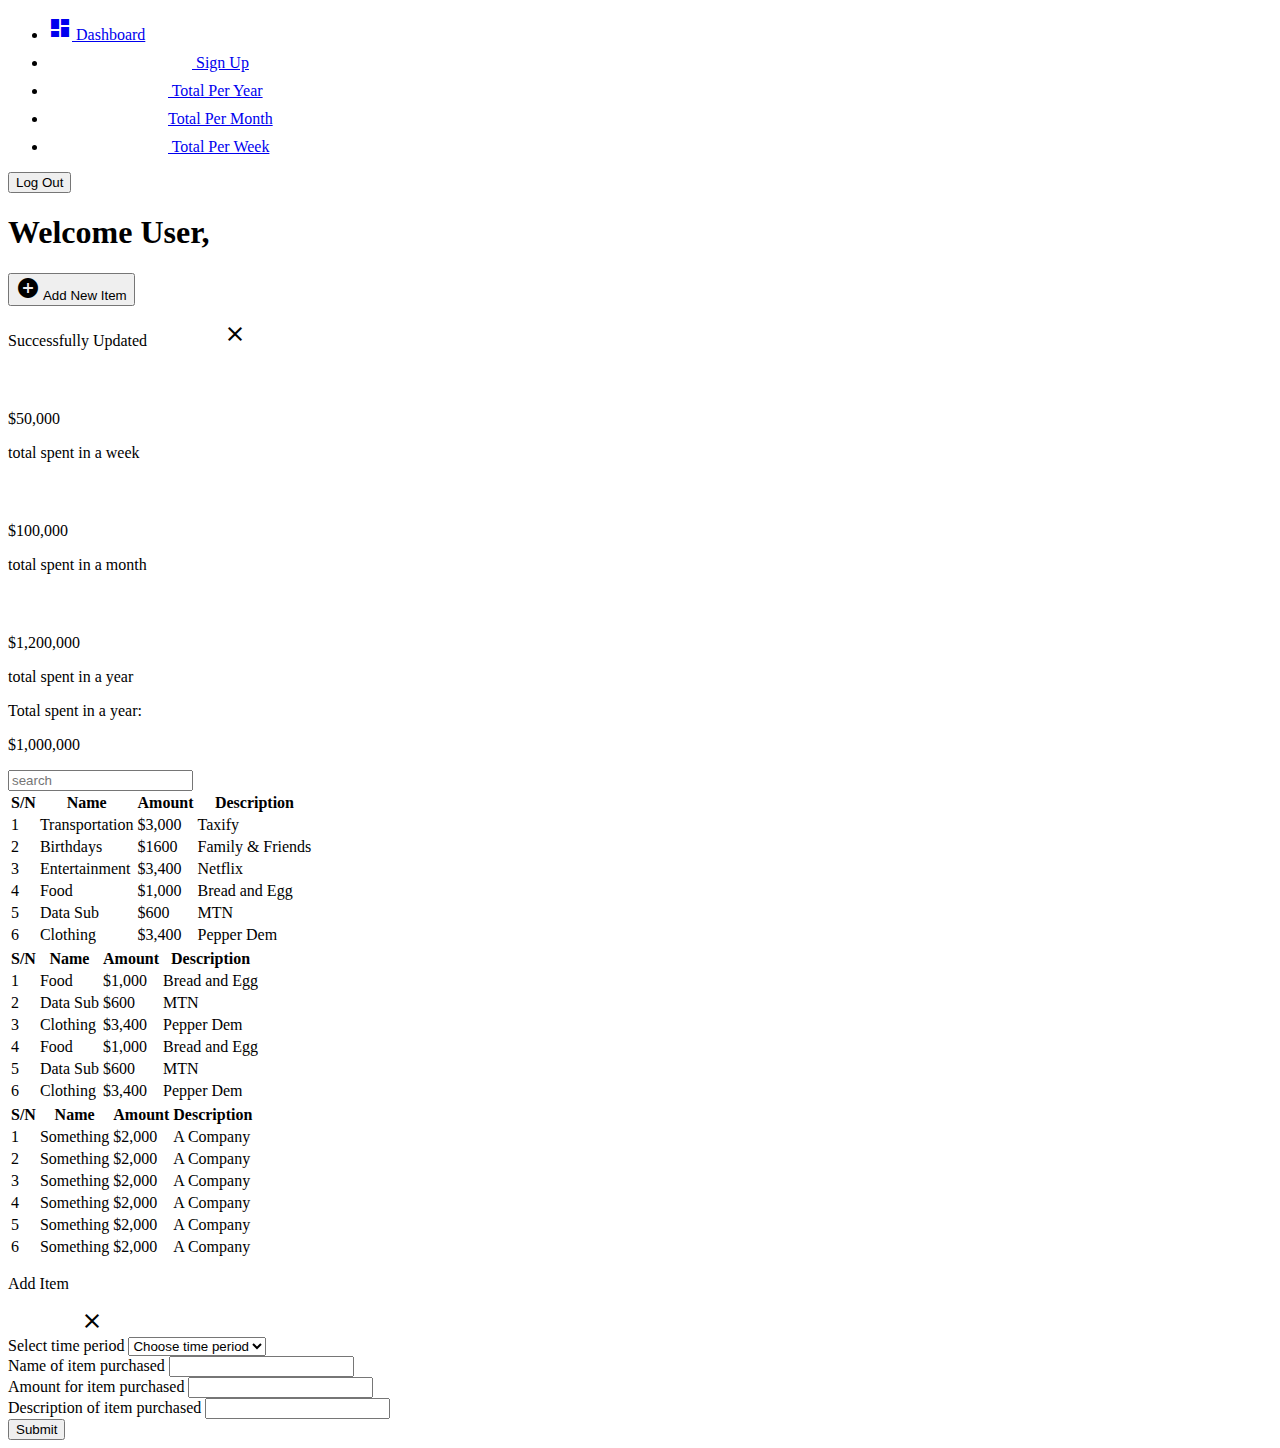
==== index.html @ 61dafeaa "Update index.html" ====
<!DOCTYPE html>
<html lang="en">
  <head>
    <meta charset="UTF-8" />
    <meta name="viewport" content="width=device-width, initial-scale=1.0" />
    <meta http-equiv="X-UA-Compatible" content="ie=edge" />
    <link
      href="https://fonts.googleapis.com/icon?family=Material+Icons"
      rel="stylesheet"
    />
    <link rel="stylesheet" href="add_item.css" />
    <link rel="stylesheet" href="dashboard.css" />
    <link rel="stylesheet" href="table.css" />
    <title>User Dashboard</title>
  </head>
  <body>
    <div class="content_container">
      <main>
        <!--Dashboard Sidenav-->
        <div class="side_bar">
          <ul class="side_nav">
            <li>
              <a href="#dashboard"> <i class="material-icons">dashboard</i> Dashboard</a>
            </li>
           <li>
              <a href="sign up.html"> <i class="material-icons">signup</i> Sign Up</a>
            </li>

            <li>
              <a href="#table_year">
                <i class="material-icons">money</i> Total Per Year</a
              >
            </li>

            <li>
              <a href="#table_month">
                <i class="material-icons">money</i>Total Per Month
              </a>
            </li>

            <li>
              <a href="#table_week">
                <i class="material-icons">money</i> Total Per Week</a
              >
            </li>
          </ul>

          <button class="btn sidebar_btn">Log Out</button>
        </div>

        <!--dashboard main content-->
        <section class="dashboard">
          <header>
            <div class="header_nav">
              <h1>Welcome User,</h1>
              <button class="btn">
                <i class="material-icons">add_circle</i> Add New Item
              </button>
            </div>
          </header>

          <p class="response">Successfully Updated <i class="material-icons">ic_clear</i></p>

          <div class="dashboard_cards">
            <div class="square_cards">
              <div class="card_square card_left">
                <i class="material-icons">money</i>
                <p class="amount">$50,000</p>
                <p>total spent in a week</p>
              </div>
              <div class="card_square card_right">
                <i class="material-icons">money</i>
                <p class="amount">$100,000</p>
                <p>total spent in a month</p>
              </div>
            </div>

            <div class="card_rect">
              <i class="material-icons">money</i>
              <p class="amount">$1,200,000</p>
              <p>total spent in a year</p>
            </div>
          </div>

          <div class="table">
            <div class="user_details">
              <p>Total spent in a year:</p>
              <p class="amount">$1,000,000</p>
            </div>

            <input type="text" class="search_box" placeholder="search" />
            <!--YEARLY EXPENDITURE-->
            <table class="user_data" id="year">
              <thead>
                <tr>
                  <th>S/N</th>
                  <th>Name</th>
                  <th>Amount</th>
                  <th>Description</th>
                </tr>
              </thead>

              <tbody>
                <tr>
                  <td>1</td>
                  <td>Transportation</td>
                  <td>$3,000</td>
                  <td>Taxify</td>
                </tr>

                <tr>
                  <td>2</td>
                  <td>Birthdays</td>
                  <td>$1600</td>
                  <td>Family & Friends </td>
                </tr>

                <tr>
                  <td>3</td>
                  <td>Entertainment</td>
                  <td>$3,400</td>
                  <td>Netflix</td>
                </tr>

                <tr>
                  <td>4</td>
                  <td>Food</td>
                  <td>$1,000</td>
                  <td>Bread and Egg</td>
                </tr>

                <tr>
                  <td>5</td>
                  <td>Data Sub</td>
                  <td>$600</td>
                  <td>MTN</td>
                </tr>

                <tr>
                  <td>6</td>
                  <td>Clothing</td>
                  <td>$3,400</td>
                  <td>Pepper Dem</td>
                </tr>
              </tbody>
            </table>
            <!--MONTHLY EXPENDITURE-->
            <table class="user_data" id="year">
              <thead>
                <tr>
                  <th>S/N</th>
                  <th>Name</th>
                  <th>Amount</th>
                  <th>Description</th>
                </tr>
              </thead>

              <tbody>
                <tr>
                  <td>1</td>
                  <td>Food</td>
                  <td>$1,000</td>
                  <td>Bread and Egg</td>
                </tr>

                <tr>
                  <td>2</td>
                  <td>Data Sub</td>
                  <td>$600</td>
                  <td>MTN</td>
                </tr>

                <tr>
                  <td>3</td>
                  <td>Clothing</td>
                  <td>$3,400</td>
                  <td>Pepper Dem</td>
                </tr>

                <tr>
                  <td>4</td>
                  <td>Food</td>
                  <td>$1,000</td>
                  <td>Bread and Egg</td>
                </tr>

                <tr>
                  <td>5</td>
                  <td>Data Sub</td>
                  <td>$600</td>
                  <td>MTN</td>
                </tr>

                <tr>
                  <td>6</td>
                  <td>Clothing</td>
                  <td>$3,400</td>
                  <td>Pepper Dem</td>
                </tr>
              </tbody>
            </table>

            <!--WEEKLY EXPENDITURE-->
            <table class="user_data" id="week">
              <thead>
                <tr>
                  <th>S/N</th>
                  <th>Name</th>
                  <th>Amount</th>
                  <th>Description</th>
                </tr>
              </thead>

              <tbody>
                <tr>
                  <td>1</td>
                  <td>Something</td>
                  <td>$2,000</td>
                  <td>A Company</td>
                </tr>
                <tr>
                  <td>2</td>
                  <td>Something</td>
                  <td>$2,000</td>
                  <td>A Company</td>
                </tr>
                <tr>
                  <td>3</td>
                  <td>Something</td>
                  <td>$2,000</td>
                  <td>A Company</td>
                </tr>
                <tr>
                  <td>4</td>
                  <td>Something</td>
                  <td>$2,000</td>
                  <td>A Company</td>
                </tr>
                <tr>
                  <td>5</td>
                  <td>Something</td>
                  <td>$2,000</td>
                  <td>A Company</td>
                </tr>
                <tr>
                  <td>6</td>
                  <td>Something</td>
                  <td>$2,000</td>
                  <td>A Company</td>
                </tr>
              </tbody>
            </table>
          </div>
        </section>
      </main>
    </div>

    <!--MODAL FORM-->
    <div class="modal">
      <form action="" class="modal_content">
        <header>
          <p>Add Item</p>
          <i class="material-icons close">ic_clear</i>
        </header>

        <div class="form_container">
          <div class="form_row">
            <label for="time">Select time period</label>
            <select id="time">
              <option value="Choose time period">Choose time period</option>
              <option value="January 2019">January 2019</option>
              <option value="February 2019">February 2019</option>
              <option value="March 2019">March 2019</option>
              <option value="April 2019">April 2019</option>
            </select>
          </div>

          <div class="form_row">
            <label for="">Name of item purchased</label>
            <input type="text" placeholder="" id="" />
          </div>

          <div class="form_row">
            <label for="">Amount for item purchased</label>
            <input type="text" placeholder="" id="" />
          </div>

          <div class="form_row">
            <label for="">Description of item purchased</label>
            <input type="text" placeholder="" id="" />
          </div>

          <button>Submit</button>
        </div>
      </form>
    </div>


    <script src="dashboard.js"></script>
  </body>
</html>
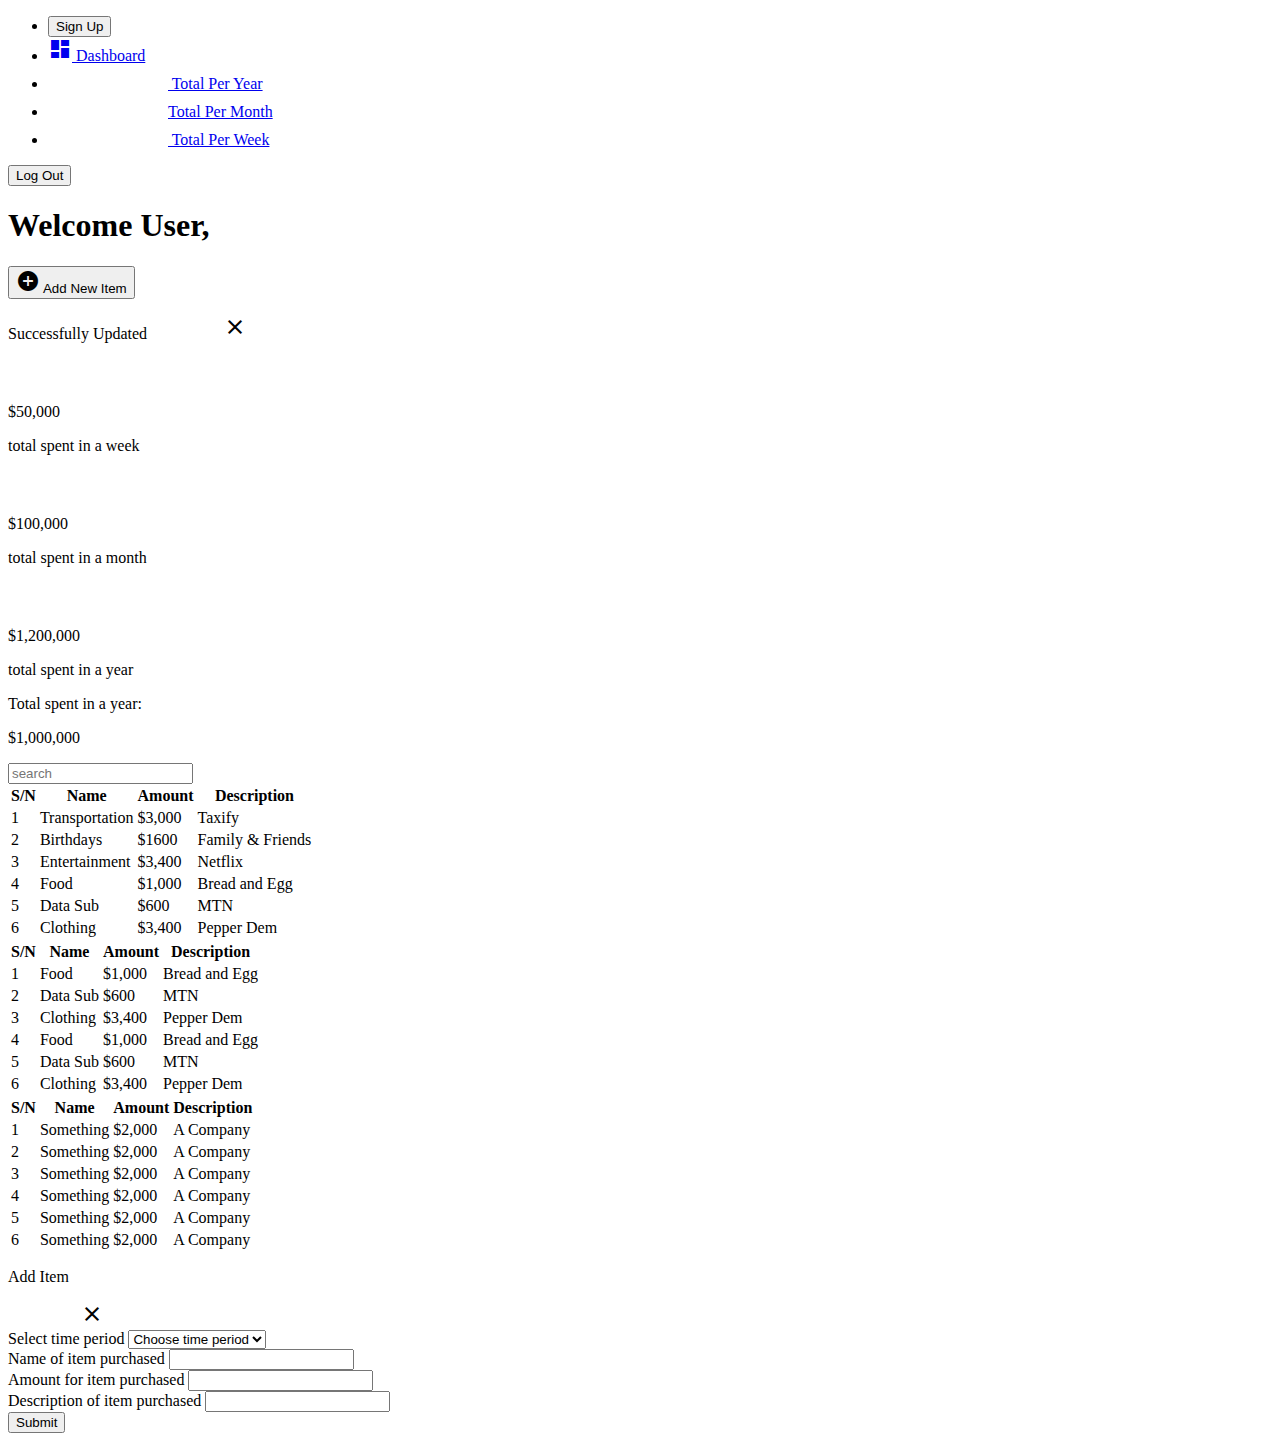
==== commit 2a6076b2: "Update index.html" ====
--- a/index.html
+++ b/index.html
@@ -19,13 +19,17 @@
         <!--Dashboard Sidenav-->
         <div class="side_bar">
           <ul class="side_nav">
+      
+            <li>
+              <button class="btn sidebar_btn">Sign Up
+              <a href="signup.html"
+              </button>
+           </li>
+
             <li>
               <a href="#dashboard"> <i class="material-icons">dashboard</i> Dashboard</a>
             </li>
-           <li>
-              <a href="sign up.html"> <i class="material-icons">signup</i> Sign Up</a>
-            </li>
-
+           
             <li>
               <a href="#table_year">
                 <i class="material-icons">money</i> Total Per Year</a
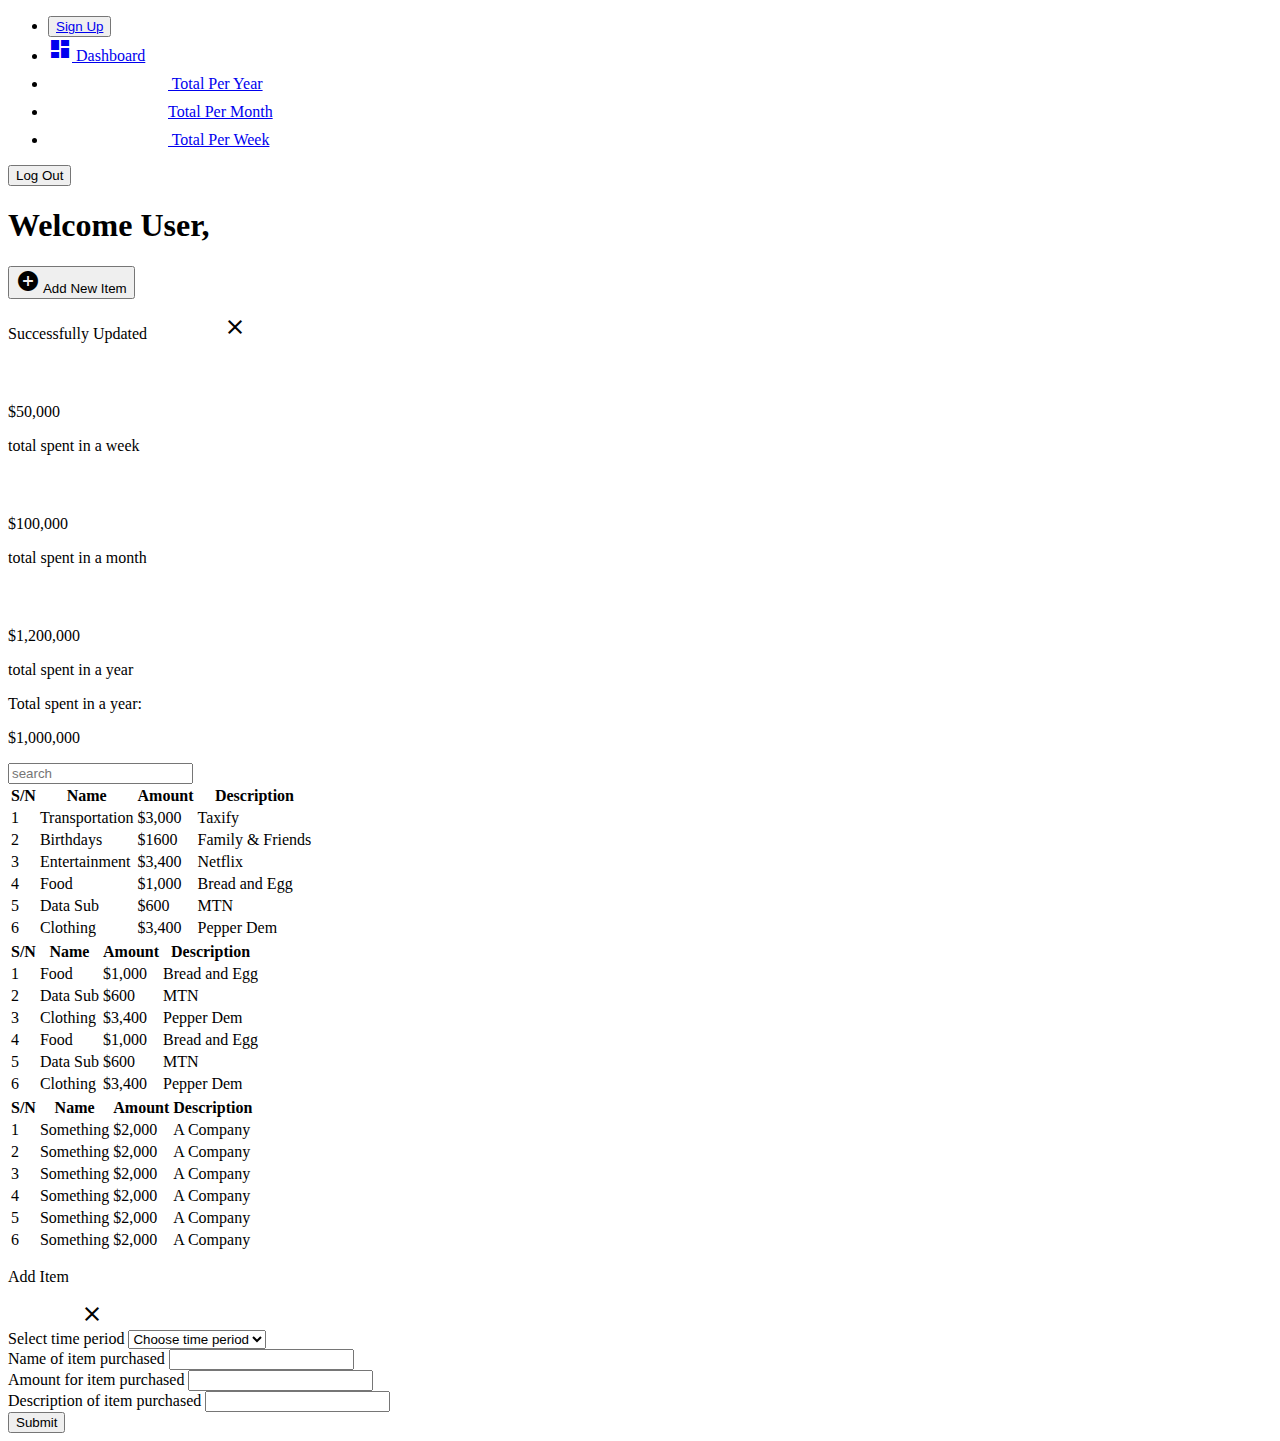
==== commit 263b5c2a: "Update index.html" ====
--- a/index.html
+++ b/index.html
@@ -21,8 +21,7 @@
           <ul class="side_nav">
       
             <li>
-              <button class="btn sidebar_btn">Sign Up
-              <a href="signup.html"
+              <button class="btn sidebar_btn"> <a href="signup.html">Sign Up
               </button>
            </li>
 
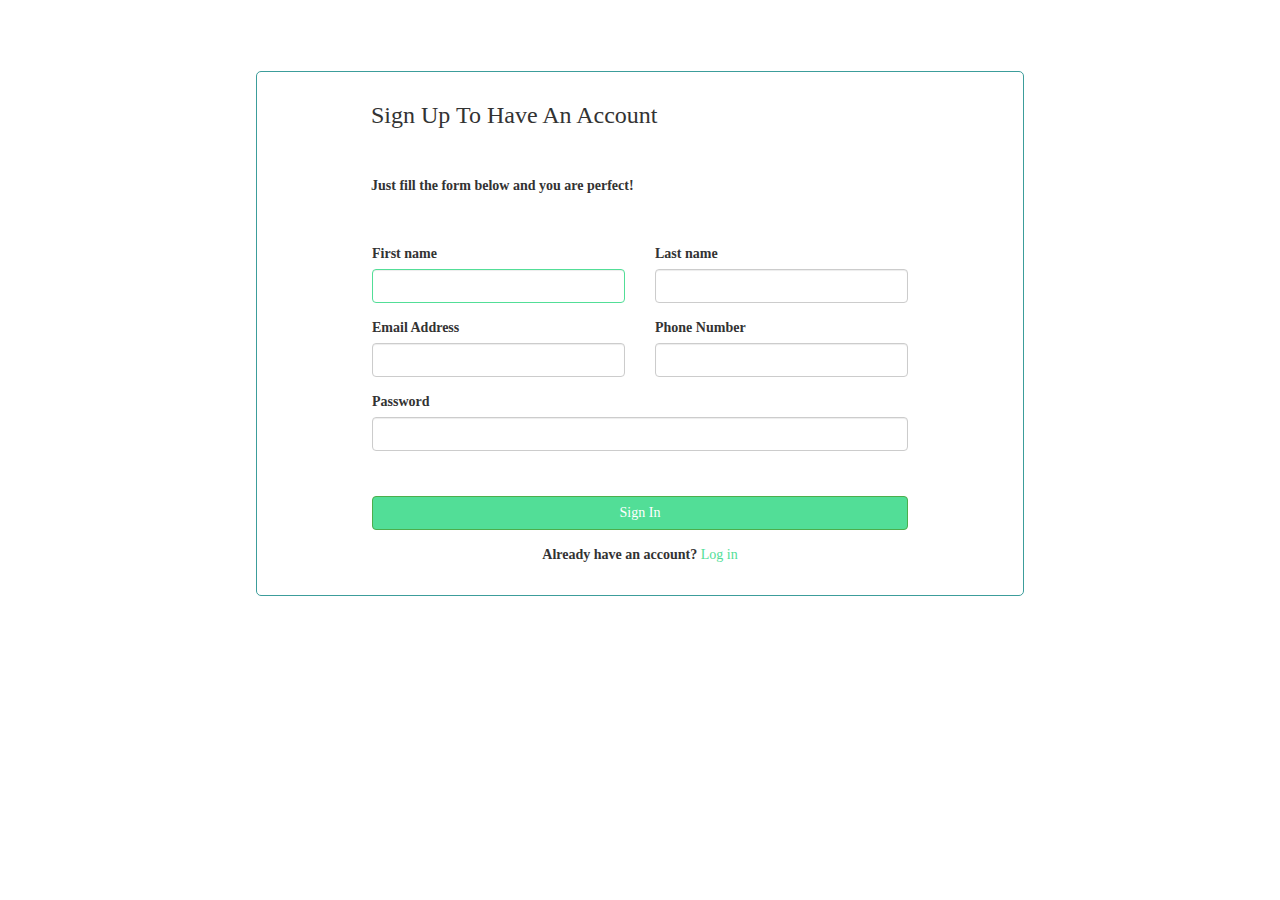
==== commit 082af232: "Rename signup.html to index.html" ====
--- a/index.html
+++ b/index.html
@@ -1,304 +1,65 @@
 <!DOCTYPE html>
-<html lang="en">
+<html>
   <head>
-    <meta charset="UTF-8" />
-    <meta name="viewport" content="width=device-width, initial-scale=1.0" />
-    <meta http-equiv="X-UA-Compatible" content="ie=edge" />
-    <link
-      href="https://fonts.googleapis.com/icon?family=Material+Icons"
-      rel="stylesheet"
-    />
-    <link rel="stylesheet" href="add_item.css" />
-    <link rel="stylesheet" href="dashboard.css" />
-    <link rel="stylesheet" href="table.css" />
-    <title>User Dashboard</title>
+    <meta charset="utf-8">
+    <meta name="viewport" content="width=device-width, initial-scale=1.0">
+
+    <title>Sign up - </title>
+    <!--fontawesome-->
+    <link rel="stylesheet" href="https://use.fontawesome.com/releases/v5.7.2/css/all.css" integrity="sha384-fnmOCqbTlWIlj8LyTjo7mOUStjsKC4pOpQbqyi7RrhN7udi9RwhKkMHpvLbHG9Sr" crossorigin="anonymous">
+    <!-- bootstrap css -->
+    <link rel="stylesheet" href="https://stackpath.bootstrapcdn.com/bootstrap/3.4.1/css/bootstrap.min.css" integrity="sha384-HSMxcRTRxnN+Bdg0JdbxYKrThecOKuH5zCYotlSAcp1+c8xmyTe9GYg1l9a69psu" crossorigin="anonymous">
+    <!--google-font-->
+    <link href="https://fonts.googleapis.com/css?family=Open+Sans" rel="stylesheet">
+    <!--custom-css-->
+    <link rel="stylesheet" href="signup.css">
   </head>
   <body>
-    <div class="content_container">
-      <main>
-        <!--Dashboard Sidenav-->
-        <div class="side_bar">
-          <ul class="side_nav">
-      
-            <li>
-              <button class="btn sidebar_btn"> <a href="signup.html">Sign Up
-              </button>
-           </li>
-
-            <li>
-              <a href="#dashboard"> <i class="material-icons">dashboard</i> Dashboard</a>
-            </li>
-           
-            <li>
-              <a href="#table_year">
-                <i class="material-icons">money</i> Total Per Year</a
-              >
-            </li>
-
-            <li>
-              <a href="#table_month">
-                <i class="material-icons">money</i>Total Per Month
-              </a>
-            </li>
-
-            <li>
-              <a href="#table_week">
-                <i class="material-icons">money</i> Total Per Week</a
-              >
-            </li>
-          </ul>
-
-          <button class="btn sidebar_btn">Log Out</button>
-        </div>
-
-        <!--dashboard main content-->
-        <section class="dashboard">
-          <header>
-            <div class="header_nav">
-              <h1>Welcome User,</h1>
-              <button class="btn">
-                <i class="material-icons">add_circle</i> Add New Item
-              </button>
+    
+    <div class="container form-box">
+        <h3>Sign Up To Have An Account</h3>
+        <h5>Just fill the form below and you are perfect!</h5>
+        <form action="signup.html" method="POST" onsubmit="return Validate()" >
+            <div class="container-fluid forminput">
+                <div class="row">
+                    <div class="col-md-6 left">
+                        <div class="form-group">
+                            <label for=""> First name</label>
+                            <input type="text" name="Fname"  class="form-control" id="fName">
+                        </div>
+                        <div class="form-group">
+                            <label for=""> Email Address</label>
+                            <input type="text" name="email"  class="form-control" id="email">
+                            <div id="email_error"></div>
+                        </div>
+                    </div>
+                    <div class="col-md-6 right">
+                        <div class="form-group">
+                            <label for=""> Last name</label>
+                            <input type="text" name="Lname"  class="form-control" id="lName">
+                        </div>
+                        <div class="form-group">
+                            <label for=""> Phone Number</label>
+                            <input type="phone" name="phone"class="form-control" id="phone">
+                        </div>
+                    </div>
+                    <div class=" container-fluid form-group">
+                        <label for=""> Password</label>
+                        <input type="password" name="password" class="form-control" id="password" placeholder="">
+                        <div id="password_error"></div>
+                    </div>
+                </div>
+                <button type="submit" name="submit" value="submit" class="btn btn-default btn-block btn-success" id="signIn" active>Sign In</button>
             </div>
-          </header>
-
-          <p class="response">Successfully Updated <i class="material-icons">ic_clear</i></p>
-
-          <div class="dashboard_cards">
-            <div class="square_cards">
-              <div class="card_square card_left">
-                <i class="material-icons">money</i>
-                <p class="amount">$50,000</p>
-                <p>total spent in a week</p>
-              </div>
-              <div class="card_square card_right">
-                <i class="material-icons">money</i>
-                <p class="amount">$100,000</p>
-                <p>total spent in a month</p>
-              </div>
-            </div>
-
-            <div class="card_rect">
-              <i class="material-icons">money</i>
-              <p class="amount">$1,200,000</p>
-              <p>total spent in a year</p>
-            </div>
-          </div>
-
-          <div class="table">
-            <div class="user_details">
-              <p>Total spent in a year:</p>
-              <p class="amount">$1,000,000</p>
-            </div>
-
-            <input type="text" class="search_box" placeholder="search" />
-            <!--YEARLY EXPENDITURE-->
-            <table class="user_data" id="year">
-              <thead>
-                <tr>
-                  <th>S/N</th>
-                  <th>Name</th>
-                  <th>Amount</th>
-                  <th>Description</th>
-                </tr>
-              </thead>
-
-              <tbody>
-                <tr>
-                  <td>1</td>
-                  <td>Transportation</td>
-                  <td>$3,000</td>
-                  <td>Taxify</td>
-                </tr>
-
-                <tr>
-                  <td>2</td>
-                  <td>Birthdays</td>
-                  <td>$1600</td>
-                  <td>Family & Friends </td>
-                </tr>
-
-                <tr>
-                  <td>3</td>
-                  <td>Entertainment</td>
-                  <td>$3,400</td>
-                  <td>Netflix</td>
-                </tr>
-
-                <tr>
-                  <td>4</td>
-                  <td>Food</td>
-                  <td>$1,000</td>
-                  <td>Bread and Egg</td>
-                </tr>
-
-                <tr>
-                  <td>5</td>
-                  <td>Data Sub</td>
-                  <td>$600</td>
-                  <td>MTN</td>
-                </tr>
-
-                <tr>
-                  <td>6</td>
-                  <td>Clothing</td>
-                  <td>$3,400</td>
-                  <td>Pepper Dem</td>
-                </tr>
-              </tbody>
-            </table>
-            <!--MONTHLY EXPENDITURE-->
-            <table class="user_data" id="year">
-              <thead>
-                <tr>
-                  <th>S/N</th>
-                  <th>Name</th>
-                  <th>Amount</th>
-                  <th>Description</th>
-                </tr>
-              </thead>
-
-              <tbody>
-                <tr>
-                  <td>1</td>
-                  <td>Food</td>
-                  <td>$1,000</td>
-                  <td>Bread and Egg</td>
-                </tr>
-
-                <tr>
-                  <td>2</td>
-                  <td>Data Sub</td>
-                  <td>$600</td>
-                  <td>MTN</td>
-                </tr>
-
-                <tr>
-                  <td>3</td>
-                  <td>Clothing</td>
-                  <td>$3,400</td>
-                  <td>Pepper Dem</td>
-                </tr>
-
-                <tr>
-                  <td>4</td>
-                  <td>Food</td>
-                  <td>$1,000</td>
-                  <td>Bread and Egg</td>
-                </tr>
-
-                <tr>
-                  <td>5</td>
-                  <td>Data Sub</td>
-                  <td>$600</td>
-                  <td>MTN</td>
-                </tr>
-
-                <tr>
-                  <td>6</td>
-                  <td>Clothing</td>
-                  <td>$3,400</td>
-                  <td>Pepper Dem</td>
-                </tr>
-              </tbody>
-            </table>
-
-            <!--WEEKLY EXPENDITURE-->
-            <table class="user_data" id="week">
-              <thead>
-                <tr>
-                  <th>S/N</th>
-                  <th>Name</th>
-                  <th>Amount</th>
-                  <th>Description</th>
-                </tr>
-              </thead>
-
-              <tbody>
-                <tr>
-                  <td>1</td>
-                  <td>Something</td>
-                  <td>$2,000</td>
-                  <td>A Company</td>
-                </tr>
-                <tr>
-                  <td>2</td>
-                  <td>Something</td>
-                  <td>$2,000</td>
-                  <td>A Company</td>
-                </tr>
-                <tr>
-                  <td>3</td>
-                  <td>Something</td>
-                  <td>$2,000</td>
-                  <td>A Company</td>
-                </tr>
-                <tr>
-                  <td>4</td>
-                  <td>Something</td>
-                  <td>$2,000</td>
-                  <td>A Company</td>
-                </tr>
-                <tr>
-                  <td>5</td>
-                  <td>Something</td>
-                  <td>$2,000</td>
-                  <td>A Company</td>
-                </tr>
-                <tr>
-                  <td>6</td>
-                  <td>Something</td>
-                  <td>$2,000</td>
-                  <td>A Company</td>
-                </tr>
-              </tbody>
-            </table>
-          </div>
-        </section>
-      </main>
+        </form>
+        <p><b>Already have an account?</b> <a href=""> Log in</a></p>
     </div>
 
-    <!--MODAL FORM-->
-    <div class="modal">
-      <form action="" class="modal_content">
-        <header>
-          <p>Add Item</p>
-          <i class="material-icons close">ic_clear</i>
-        </header>
-
-        <div class="form_container">
-          <div class="form_row">
-            <label for="time">Select time period</label>
-            <select id="time">
-              <option value="Choose time period">Choose time period</option>
-              <option value="January 2019">January 2019</option>
-              <option value="February 2019">February 2019</option>
-              <option value="March 2019">March 2019</option>
-              <option value="April 2019">April 2019</option>
-            </select>
-          </div>
-
-          <div class="form_row">
-            <label for="">Name of item purchased</label>
-            <input type="text" placeholder="" id="" />
-          </div>
-
-          <div class="form_row">
-            <label for="">Amount for item purchased</label>
-            <input type="text" placeholder="" id="" />
-          </div>
-
-          <div class="form_row">
-            <label for="">Description of item purchased</label>
-            <input type="text" placeholder="" id="" />
-          </div>
-
-          <button>Submit</button>
-        </div>
-      </form>
-    </div>
-
-
-    <script src="dashboard.js"></script>
+    <!-- bootstrap javascript -->
+    <script src="https://cdnjs.cloudflare.com/ajax/libs/jquery/3.3.1/jquery.min.js"></script>
+    <script src="https://stackpath.bootstrapcdn.com/bootstrap/3.4.1/js/bootstrap.min.js" integrity="sha384-aJ21OjlMXNL5UyIl/XNwTMqvzeRMZH2w8c5cRVpzpU8Y5bApTppSuUkhZXN0VxHd" crossorigin="anonymous"></script>
+    <!--custom-javascript-->
+    <script src="signup.js"></script>
   </body>
+  
 </html>
--- a/signup.css
+++ b/signup.css
@@ -0,0 +1,50 @@
+*{
+    margin: 0px;
+    padding: 0px;
+}
+body{
+    background-color: #ffffff;
+    font-family: Poppins;
+}
+.container.form-box {
+    border: 1px solid #3C9D9B;
+    border-radius: 5px;
+    margin-top: 71px;
+    width: 60%;
+    box-shadow: 4px #ddd;
+}
+h3{
+    margin-left: 99px;
+    margin-top: 30px;
+}
+h5{
+    margin-left: 99px;
+    margin-top: 50px;
+    font-weight: 600;
+}
+.container-fluid.forminput {
+    padding-left: 100px;
+    padding-right: 100px;
+    margin-top: 50px;
+}
+p{
+    text-align: center;
+    margin-top: 15px;
+    margin-bottom: 30px;
+}
+#signIn{
+    margin-top: 30px;
+    Background-color: #52DE97;
+    color: #FFFFFF;
+}
+/* Add a background color when the inputs get focus */
+input[type=text]:focus, input[type=password]:focus, input[type=phone]:focus {
+    background-color: #ddd;
+    outline: none;
+}
+input[name=Fname] {
+    border-color: #52DE97 ;
+}
+a {
+    color: #52DE97;
+}
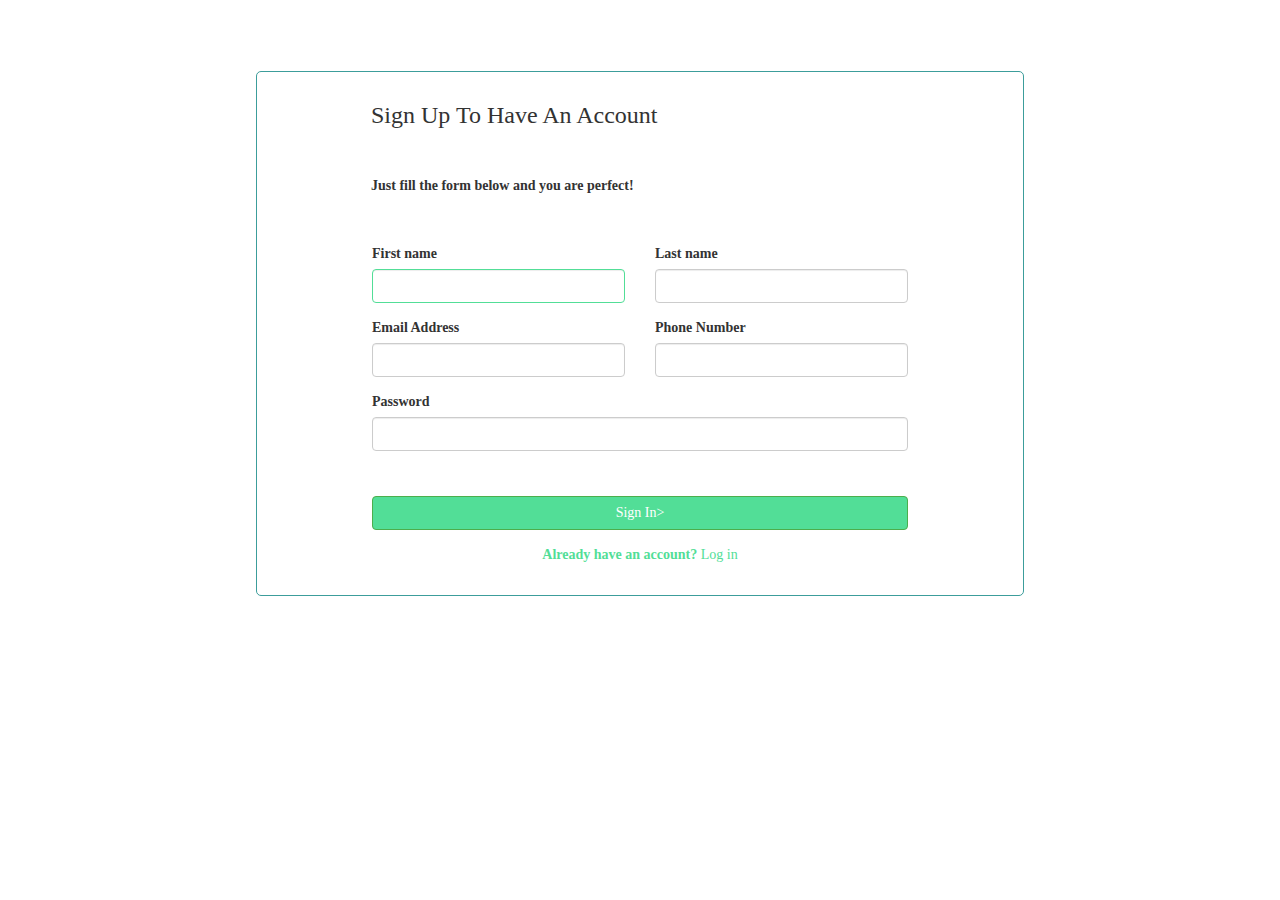
==== commit b60b19c5: "Update index.html" ====
--- a/index.html
+++ b/index.html
@@ -49,10 +49,10 @@
                         <div id="password_error"></div>
                     </div>
                 </div>
-                <button type="submit" name="submit" value="submit" class="btn btn-default btn-block btn-success" id="signIn" active>Sign In</button>
+                <button type="submit" name="submit" value="submit" class="btn btn-default btn-block btn-success" id="signIn" active>Sign In><a href="dashboard.html"></button>
             </div>
         </form>
-        <p><b>Already have an account?</b> <a href=""> Log in</a></p>
+        <p><b>Already have an account?</b> <a href="login.html"> Log in</a></p>
     </div>
 
     <!-- bootstrap javascript -->
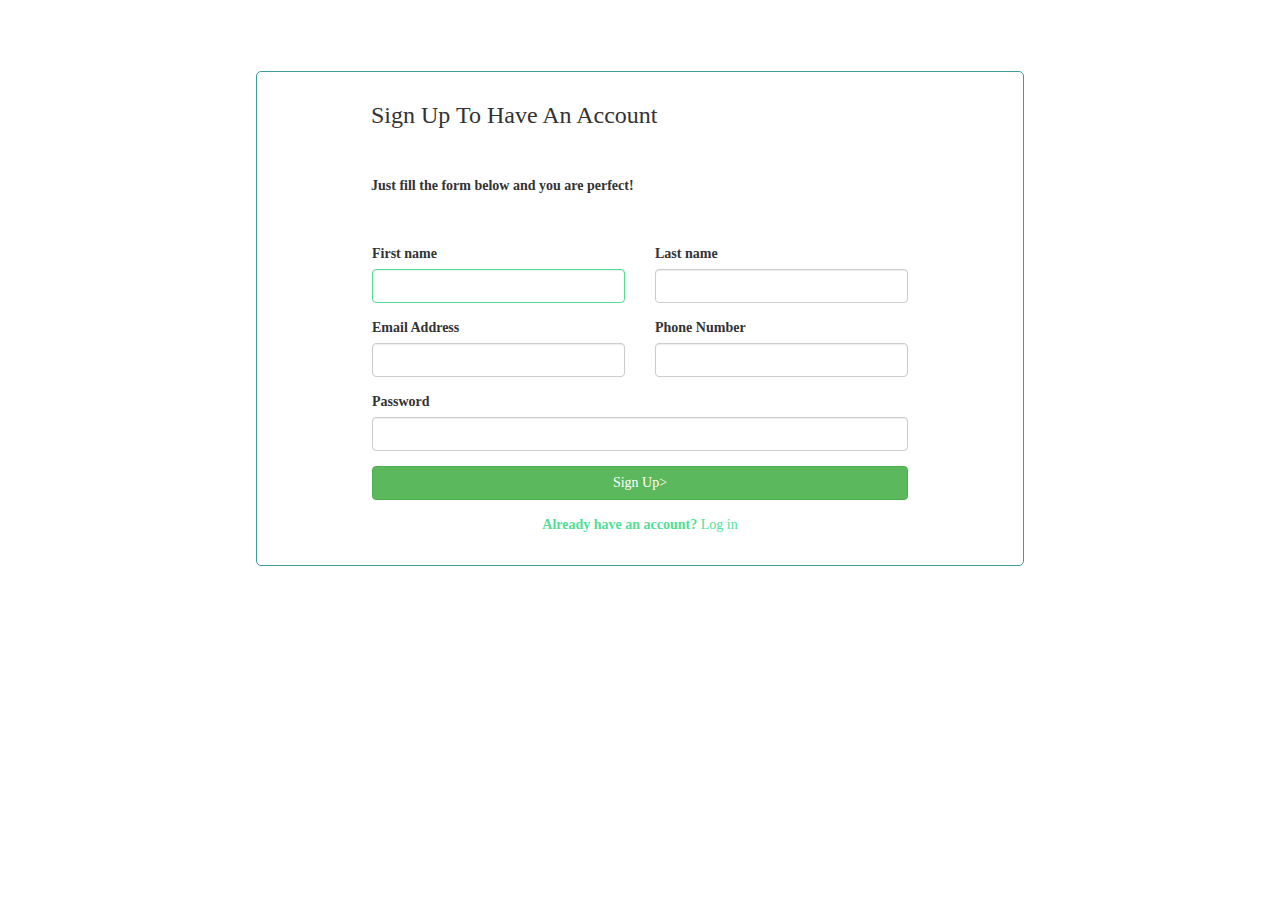
==== commit 894becff: "Update index.html" ====
--- a/index.html
+++ b/index.html
@@ -49,7 +49,7 @@
                         <div id="password_error"></div>
                     </div>
                 </div>
-                <button type="submit" name="submit" value="submit" class="btn btn-default btn-block btn-success" id="signIn" active>Sign In><a href="dashboard.html"></button>
+                <button type="submit" name="submit" value="submit" class="btn btn-default btn-block btn-success" id="signUp" active>Sign Up><a href="dashboard.html"></button>
             </div>
         </form>
         <p><b>Already have an account?</b> <a href="login.html"> Log in</a></p>
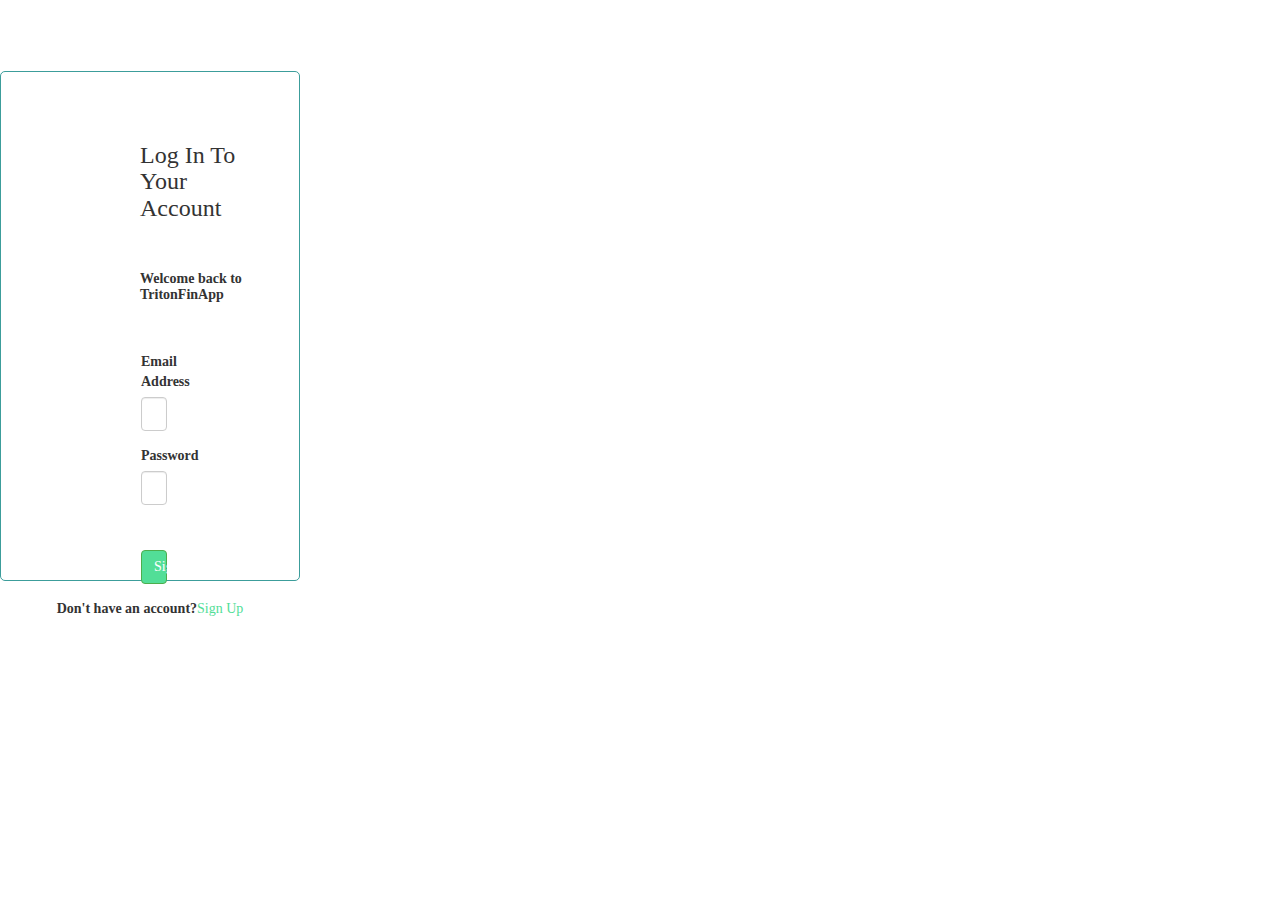
==== commit cf28c1fc: "Rename vee.html to index.html" ====
--- a/index.html
+++ b/index.html
@@ -1,65 +1,53 @@
-<!DOCTYPE html>
-<html>
-  <head>
-    <meta charset="utf-8">
-    <meta name="viewport" content="width=device-width, initial-scale=1.0">
-
-    <title>Sign up - </title>
-    <!--fontawesome-->
-    <link rel="stylesheet" href="https://use.fontawesome.com/releases/v5.7.2/css/all.css" integrity="sha384-fnmOCqbTlWIlj8LyTjo7mOUStjsKC4pOpQbqyi7RrhN7udi9RwhKkMHpvLbHG9Sr" crossorigin="anonymous">
-    <!-- bootstrap css -->
-    <link rel="stylesheet" href="https://stackpath.bootstrapcdn.com/bootstrap/3.4.1/css/bootstrap.min.css" integrity="sha384-HSMxcRTRxnN+Bdg0JdbxYKrThecOKuH5zCYotlSAcp1+c8xmyTe9GYg1l9a69psu" crossorigin="anonymous">
-    <!--google-font-->
-    <link href="https://fonts.googleapis.com/css?family=Open+Sans" rel="stylesheet">
-    <!--custom-css-->
-    <link rel="stylesheet" href="signup.css">
-  </head>
-  <body>
-    
-    <div class="container form-box">
-        <h3>Sign Up To Have An Account</h3>
-        <h5>Just fill the form below and you are perfect!</h5>
-        <form action="signup.html" method="POST" onsubmit="return Validate()" >
-            <div class="container-fluid forminput">
-                <div class="row">
-                    <div class="col-md-6 left">
-                        <div class="form-group">
-                            <label for=""> First name</label>
-                            <input type="text" name="Fname"  class="form-control" id="fName">
-                        </div>
-                        <div class="form-group">
-                            <label for=""> Email Address</label>
-                            <input type="text" name="email"  class="form-control" id="email">
-                            <div id="email_error"></div>
-                        </div>
-                    </div>
-                    <div class="col-md-6 right">
-                        <div class="form-group">
-                            <label for=""> Last name</label>
-                            <input type="text" name="Lname"  class="form-control" id="lName">
-                        </div>
-                        <div class="form-group">
-                            <label for=""> Phone Number</label>
-                            <input type="phone" name="phone"class="form-control" id="phone">
-                        </div>
-                    </div>
-                    <div class=" container-fluid form-group">
-                        <label for=""> Password</label>
-                        <input type="password" name="password" class="form-control" id="password" placeholder="">
-                        <div id="password_error"></div>
-                    </div>
-                </div>
-                <button type="submit" name="submit" value="submit" class="btn btn-default btn-block btn-success" id="signUp" active>Sign Up><a href="dashboard.html"></button>
-            </div>
-        </form>
-        <p><b>Already have an account?</b> <a href="login.html"> Log in</a></p>
-    </div>
-
-    <!-- bootstrap javascript -->
-    <script src="https://cdnjs.cloudflare.com/ajax/libs/jquery/3.3.1/jquery.min.js"></script>
-    <script src="https://stackpath.bootstrapcdn.com/bootstrap/3.4.1/js/bootstrap.min.js" integrity="sha384-aJ21OjlMXNL5UyIl/XNwTMqvzeRMZH2w8c5cRVpzpU8Y5bApTppSuUkhZXN0VxHd" crossorigin="anonymous"></script>
-    <!--custom-javascript-->
-    <script src="signup.js"></script>
-  </body>
-  
-</html>
+<!DOCTYPE html>
+<html>
+  <head>
+    <meta charset="utf-8">
+    <meta name="viewport" content="width=device-width, initial-scale=1.0">
+
+    <title>Log In - </title>
+    <!--fontawesome-->
+    <link rel="stylesheet" href="https://use.fontawesome.com/releases/v5.7.2/css/all.css" integrity="sha384-fnmOCqbTlWIlj8LyTjo7mOUStjsKC4pOpQbqyi7RrhN7udi9RwhKkMHpvLbHG9Sr" crossorigin="anonymous">
+    <!-- bootstrap css -->
+    <link rel="stylesheet" href="https://stackpath.bootstrapcdn.com/bootstrap/3.4.1/css/bootstrap.min.css" integrity="sha384-HSMxcRTRxnN+Bdg0JdbxYKrThecOKuH5zCYotlSAcp1+c8xmyTe9GYg1l9a69psu" crossorigin="anonymous">
+    <!--google-font-->
+    <link href="https://fonts.googleapis.com/css?family=Open+Sans" rel="stylesheet">
+    <!--custom-css-->
+    <link rel="stylesheet" href="signup.css">
+  </head>
+  <body>
+    
+    <div class="container form-box">
+        <h3>Log In To Your Account</h3>
+        <h5>Welcome back to TritonFinApp</h5>
+        <form action="login.html" method="POST" onsubmit="return Validate()" >
+            <div class="container-fluid forminput">
+                <div class="row">
+                    <div class="col-md-6 left">
+                        
+                        <div class="form-group">
+                            <label for=""> Email Address</label>
+                            <input type="text" name="email"  class="form-control" id="email">
+                            <div id="email_error"></div>
+                        </div>
+                    </div>
+                   
+                    <div class=" container-fluid form-group">
+                        <label for=""> Password</label>
+                        <input type="password" name="password" class="form-control" id="password" placeholder="">
+                        <div id="password_error"></div>
+                    </div>
+                </div>
+                <button type="submit" name="submit" value="submit" class="btn btn-default btn-block btn-success" id="signIn" active>Sign In</button>
+            </div>
+        </form>
+        <p><b>Don't have an account?</b><a href="index.html">Sign Up</a></p>
+    </div>
+
+    <!-- bootstrap javascript -->
+    <script src="https://cdnjs.cloudflare.com/ajax/libs/jquery/3.3.1/jquery.min.js"></script>
+    <script src="https://stackpath.bootstrapcdn.com/bootstrap/3.4.1/js/bootstrap.min.js" integrity="sha384-aJ21OjlMXNL5UyIl/XNwTMqvzeRMZH2w8c5cRVpzpU8Y5bApTppSuUkhZXN0VxHd" crossorigin="anonymous"></script>
+    <!--custom-javascript-->
+    <script src="login.js"></script>
+  </body>
+  
+</html>
--- a/signup.css
+++ b/signup.css
@@ -12,6 +12,14 @@
     margin-top: 71px;
     width: 60%;
     box-shadow: 4px #ddd;
+    position: absolute;
+    top: 0;
+    left: 0;
+    box-sizing: border-box;
+    padding: 40px;
+    width: 300px;
+    height: 510px; 
+
 }
 h3{
     margin-left: 99px;
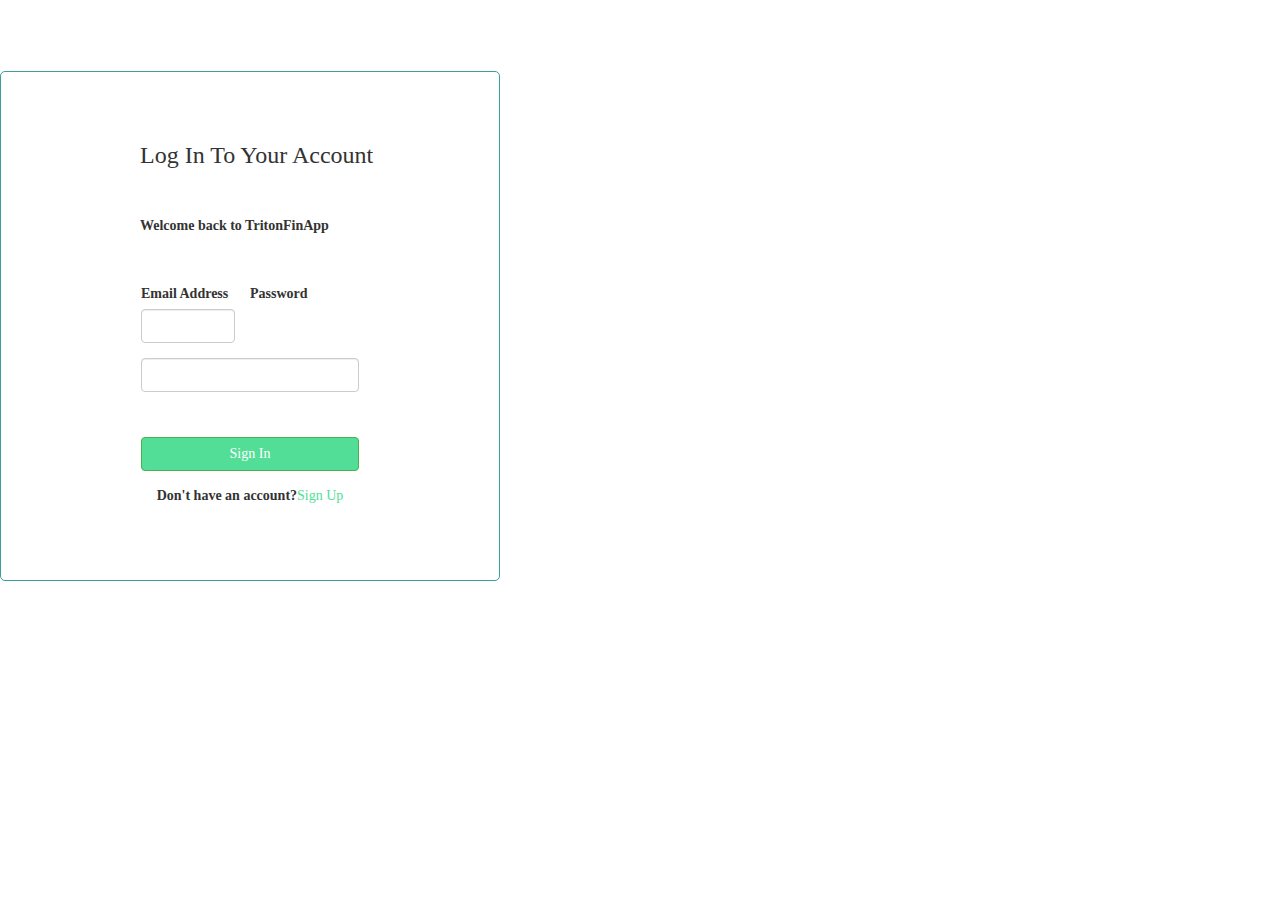
==== commit 547b6105: "Update index.html" ====
--- a/index.html
+++ b/index.html
@@ -40,7 +40,7 @@
                 <button type="submit" name="submit" value="submit" class="btn btn-default btn-block btn-success" id="signIn" active>Sign In</button>
             </div>
         </form>
-        <p><b>Don't have an account?</b><a href="index.html">Sign Up</a></p>
+        <p><b>Don't have an account?</b><a href="signup.html">Sign Up</a></p>
     </div>
 
     <!-- bootstrap javascript -->
--- a/signup.css
+++ b/signup.css
@@ -17,7 +17,7 @@
     left: 0;
     box-sizing: border-box;
     padding: 40px;
-    width: 300px;
+    width: 500px;
     height: 510px; 
 
 }
